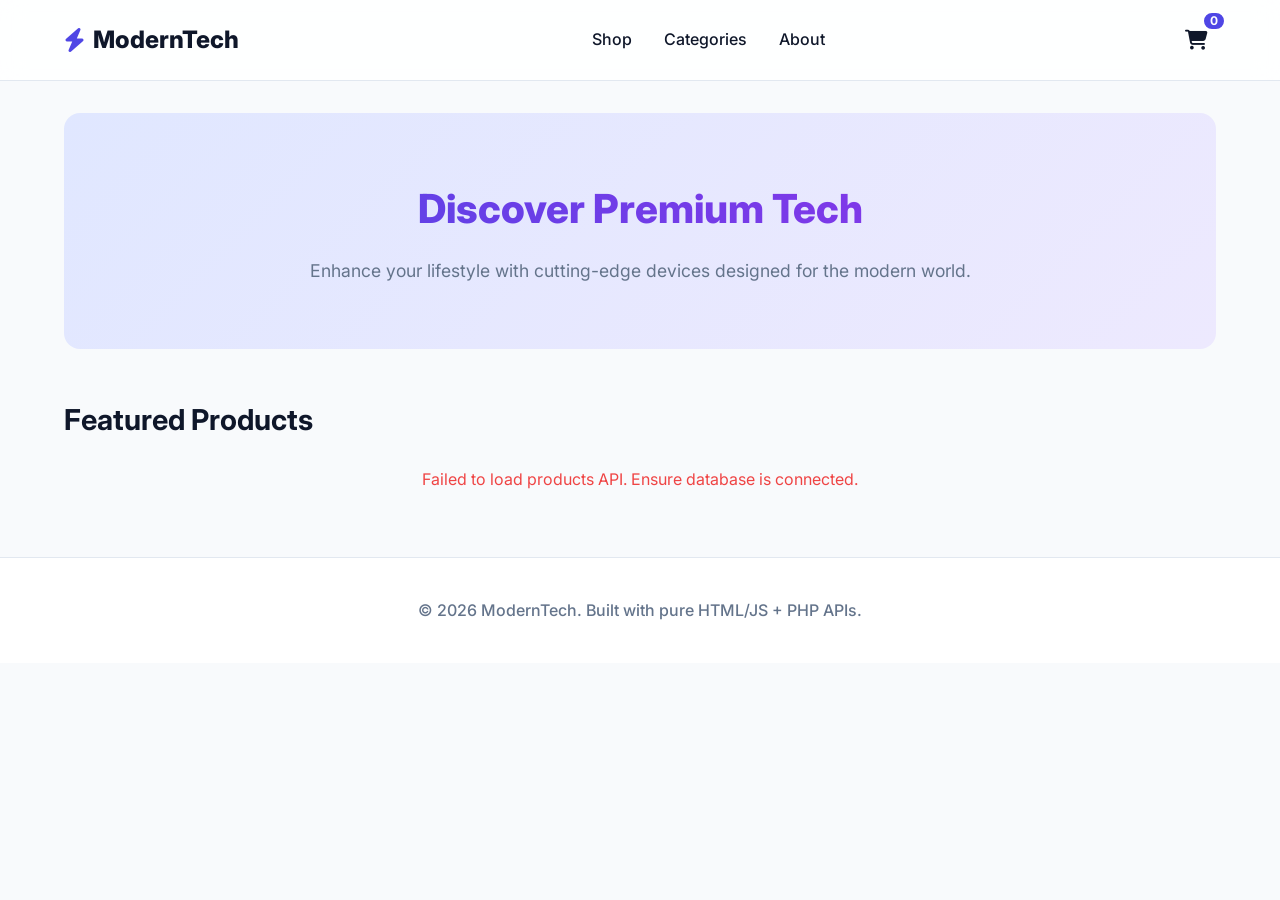
==== index.html @ 335d61a0 "Initial commit: Modern PHP E-commerce website" ====
<!DOCTYPE html>
<html lang="en">
<head>
    <meta charset="UTF-8">
    <meta name="viewport" content="width=device-width, initial-scale=1.0">
    <title>ModernTech | Shop</title>
    <link rel="preconnect" href="https://fonts.googleapis.com">
    <link rel="preconnect" href="https://fonts.gstatic.com" crossorigin>
    <link href="https://fonts.googleapis.com/css2?family=Inter:wght@300;400;500;600;700;800&display=swap" rel="stylesheet">
    <link rel="stylesheet" href="https://cdnjs.cloudflare.com/ajax/libs/font-awesome/6.4.0/css/all.min.css">
    <link rel="stylesheet" href="styles.css">
</head>
<body>
    <nav class="navbar">
        <div class="nav-container container">
            <a href="index.html" class="brand">
                <i class="fas fa-bolt text-primary"></i> ModernTech
            </a>
            <ul class="nav-links">
                <li><a href="index.html">Shop</a></li>
                <li><a href="#">Categories</a></li>
                <li><a href="#">About</a></li>
            </ul>
            <div class="nav-cart">
                <a href="cart.html" class="cart-btn">
                    <i class="fas fa-shopping-cart"></i>
                    <span class="cart-count">0</span>
                </a>
            </div>
        </div>
    </nav>

    <main class="container">
        <section class="hero">
            <h1>Discover Premium Tech</h1>
            <p>Enhance your lifestyle with cutting-edge devices designed for the modern world.</p>
        </section>

        <h2 class="section-title">Featured Products</h2>
        <div id="product-grid" class="product-grid">
            <p class="text-light text-center" style="grid-column: 1 / -1; padding: 3rem;">
                <i class="fas fa-spinner fa-spin fa-2x mb-3"></i><br>
                Loading amazing products...
            </p>
        </div>
    </main>

    <footer class="footer">
        <div class="container text-center">
            <p>&copy; 2026 ModernTech. Built with pure HTML/JS + PHP APIs.</p>
        </div>
    </footer>

    <script src="script.js"></script>
    <script>
        document.addEventListener('DOMContentLoaded', loadProducts);
    </script>
</body>
</html>
---- styles.css ----
:root {
  --primary: #4f46e5;
  --primary-hover: #4338ca;
  --secondary: #e0e7ff;
  --bg: #f8fafc;
  --surface: #ffffff;
  --text: #0f172a;
  --text-light: #64748b;
  --danger: #ef4444;
  --border: #e2e8f0;
  --shadow: 0 4px 6px -1px rgb(0 0 0 / 0.1), 0 2px 4px -2px rgb(0 0 0 / 0.1);
  --shadow-lg: 0 10px 15px -3px rgb(0 0 0 / 0.1), 0 4px 6px -4px rgb(0 0 0 / 0.1);
  --radius: 16px;
  --transition: all 0.25s cubic-bezier(0.4, 0, 0.2, 1);
}

* {
  margin: 0;
  padding: 0;
  box-sizing: border-box;
  font-family: 'Inter', sans-serif;
}

body {
  background-color: var(--bg);
  color: var(--text);
  line-height: 1.6;
}

.container {
  width: 100%;
  max-width: 1200px;
  margin: 0 auto;
  padding: 0 1.5rem;
}

li { list-style: none; }
a { text-decoration: none; color: inherit; }

/* Typography Colors */
.text-primary { color: var(--primary); }
.text-danger { color: var(--danger); }
.text-light { color: var(--text-light); }
.text-center { text-align: center; }
.font-bold { font-weight: 700; }
.mb-3 { margin-bottom: 1rem; }
.mt-3 { margin-top: 1rem; }

/* Navbar */
.navbar {
  position: sticky;
  top: 0;
  z-index: 100;
  background: rgba(255, 255, 255, 0.85);
  backdrop-filter: blur(12px);
  border-bottom: 1px solid var(--border);
  padding: 1rem 0;
}
.nav-container {
  display: flex;
  justify-content: space-between;
  align-items: center;
}
.brand {
  font-size: 1.5rem;
  font-weight: 800;
  display: flex;
  align-items: center;
  gap: 0.5rem;
}
.nav-links {
  display: flex;
  gap: 2rem;
  font-weight: 500;
}
.nav-links a {
    transition: var(--transition);
}
.nav-links a:hover {
  color: var(--primary);
}
.cart-btn {
  position: relative;
  font-size: 1.25rem;
  padding: 0.5rem;
  transition: var(--transition);
  display: inline-block;
}
.cart-btn:hover {
  color: var(--primary);
  transform: scale(1.1);
}
.cart-count {
  position: absolute;
  top: -5px;
  right: -10px;
  background: var(--primary);
  color: white;
  font-size: 0.75rem;
  font-weight: 700;
  height: 20px;
  min-width: 20px;
  border-radius: 9999px;
  display: flex;
  align-items: center;
  justify-content: center;
  padding: 0 6px;
  border: 2px solid white;
}

@keyframes pulse {
  0% { transform: scale(1); }
  50% { transform: scale(1.3); }
  100% { transform: scale(1); }
}
.pulse {
  animation: pulse 0.3s ease-in-out;
}

/* Hero Section */
.hero {
  text-align: center;
  padding: 4rem 1.5rem;
  background: linear-gradient(135deg, #e0e7ff 0%, #ede9fe 100%);
  border-radius: var(--radius);
  margin: 2rem 0;
}
.hero h1 {
  font-size: 2.5rem;
  font-weight: 800;
  margin-bottom: 1rem;
  background: -webkit-linear-gradient(45deg, #4f46e5, #9333ea);
  -webkit-background-clip: text;
  -webkit-text-fill-color: transparent;
}
.hero p {
  color: var(--text-light);
  font-size: 1.1rem;
}

/* Product Grid */
.section-title {
  margin: 3rem 0 1.5rem;
  font-size: 1.8rem;
  font-weight: 700;
}
.product-grid {
  display: grid;
  grid-template-columns: repeat(auto-fill, minmax(280px, 1fr));
  gap: 2rem;
  margin-bottom: 4rem;
}
.card {
  background: var(--surface);
  border-radius: var(--radius);
  border: 1px solid var(--border);
  overflow: hidden;
  transition: var(--transition);
  display: flex;
  flex-direction: column;
}
.card:hover {
  box-shadow: var(--shadow-lg);
  transform: translateY(-5px);
  border-color: var(--primary);
}
.card-img {
  width: 100%;
  height: 220px;
  object-fit: contain;
  background-color: white;
  padding: 1rem;
  transition: var(--transition);
}
.card:hover .card-img {
    transform: scale(1.05);
}
.card-body {
  padding: 1.5rem;
  display: flex;
  flex-direction: column;
  flex-grow: 1;
  gap: 0.75rem;
  background-color: var(--surface);
  z-index: 1;
  border-top: 1px solid var(--border);
}
.card-title {
  font-size: 1.1rem;
  font-weight: 600;
  display: -webkit-box;
  -webkit-line-clamp: 2;
  -webkit-box-orient: vertical;
  overflow: hidden;
}
.card-price {
  font-size: 1.25rem;
  font-weight: 700;
  color: var(--primary);
  margin-top: auto;
  margin-bottom: 0.5rem;
}

/* Buttons */
.btn {
  display: inline-flex;
  align-items: center;
  justify-content: center;
  gap: 0.5rem;
  padding: 0.75rem 1.5rem;
  background: var(--primary);
  color: white;
  border: none;
  border-radius: 8px;
  font-weight: 600;
  cursor: pointer;
  transition: var(--transition);
  font-size: 1rem;
}
.btn:hover {
  background: var(--primary-hover);
  transform: translateY(-2px);
  box-shadow: 0 4px 12px rgba(79, 70, 229, 0.3);
}
.btn-large {
  padding: 1rem 2rem;
  font-size: 1.1rem;
}
.btn-secondary {
  display: inline-flex;
  align-items: center;
  justify-content: center;
  gap: 0.5rem;
  padding: 0.75rem 1.5rem;
  background: var(--secondary);
  color: var(--primary);
  border: none;
  border-radius: 8px;
  font-weight: 600;
  cursor: pointer;
  transition: var(--transition);
}
.btn-secondary:hover {
  background: #c7d2fe;
}
.btn-danger {
  background: var(--danger);
  color: white;
  border: none;
  width: 40px;
  height: 40px;
  border-radius: 8px;
  display: flex;
  align-items: center;
  justify-content: center;
  cursor: pointer;
  transition: var(--transition);
}
.btn-danger:hover {
  background: #dc2626;
  transform: scale(1.05);
}
.btn-block {
  width: 100%;
}

/* Product Page */
.product-page {
  padding: 2rem 1.5rem;
}
.product-details {
  display: grid;
  grid-template-columns: 1fr 1fr;
  gap: 4rem;
  align-items: start;
}
.product-image-container {
  background: var(--surface);
  border-radius: var(--radius);
  border: 1px solid var(--border);
  padding: 3rem;
  text-align: center;
  box-shadow: var(--shadow);
}
.product-large-image {
  max-width: 100%;
  height: auto;
  max-height: 500px;
  object-fit: contain;
}
.product-info {
  display: flex;
  flex-direction: column;
  gap: 1.5rem;
}
.product-title {
  font-size: 2.5rem;
  font-weight: 800;
  line-height: 1.2;
}
.product-price {
  font-size: 2rem;
  color: var(--primary);
  font-weight: 700;
}
.product-desc {
  font-size: 1.1rem;
  color: var(--text-light);
  line-height: 1.8;
}

/* Cart Page */
.cart-page {
  padding: 1rem 1.5rem 4rem;
}
.cart-layout {
  display: grid;
  grid-template-columns: 2fr 1fr;
  gap: 2rem;
}
.cart-items {
  display: flex;
  flex-direction: column;
  gap: 1rem;
}
.cart-item {
  display: flex;
  align-items: center;
  background: var(--surface);
  padding: 1.5rem;
  border-radius: var(--radius);
  border: 1px solid var(--border);
  gap: 1.5rem;
  transition: var(--transition);
}
.cart-item:hover {
    box-shadow: var(--shadow);
}
.cart-img {
  width: 90px;
  height: 90px;
  object-fit: contain;
  background: white;
}
.cart-item-details {
  flex-grow: 1;
}
.cart-item-details h3 {
  font-size: 1.1rem;
  margin-bottom: 0.5rem;
  font-weight: 600;
}
.cart-summary {
  background: var(--surface);
  padding: 2rem;
  border-radius: var(--radius);
  border: 1px solid var(--border);
  position: sticky;
  top: 100px;
  box-shadow: var(--shadow);
}
.cart-summary h3 {
  margin-bottom: 1.5rem;
  font-size: 1.25rem;
  border-bottom: 1px solid var(--border);
  padding-bottom: 1rem;
}
.summary-row {
  display: flex;
  justify-content: space-between;
  margin-bottom: 1rem;
  color: var(--text-light);
  font-weight: 500;
}
.summary-total {
  display: flex;
  justify-content: space-between;
  margin-top: 1.5rem;
  padding-top: 1.5rem;
  border-top: 1px dashed var(--border);
  font-size: 1.25rem;
  font-weight: 800;
  color: var(--text);
}

.empty-cart {
    padding: 4rem 1rem;
    background: var(--surface);
    border-radius: var(--radius);
    border: 1px solid var(--border);
}
.empty-cart h2 {
    margin: 1rem 0 0.5rem;
}

/* Toast */
#toast {
  visibility: hidden;
  min-width: 280px;
  background-color: var(--text);
  color: #fff;
  text-align: center;
  border-radius: 8px;
  padding: 16px;
  position: fixed;
  z-index: 1000;
  right: 30px;
  bottom: -50px;
  font-size: 1rem;
  font-weight: 500;
  box-shadow: 0 10px 15px -3px rgba(0,0,0,0.1);
  opacity: 0;
  transition: opacity 0.3s, bottom 0.3s cubic-bezier(0.4, 0, 0.2, 1);
  display: flex;
  align-items: center;
  justify-content: center;
  gap: 0.5rem;
}
#toast.show {
  visibility: visible;
  opacity: 1;
  bottom: 30px;
}
#toast i {
    color: #10b981;
}

/* Footer */
.footer {
  background: var(--surface);
  border-top: 1px solid var(--border);
  padding: 2.5rem 0;
  margin-top: auto;
  color: var(--text-light);
  font-weight: 500;
}

/* Responsive */
@media (max-width: 768px) {
  .product-details { grid-template-columns: 1fr; gap: 2rem; }
  .cart-layout { grid-template-columns: 1fr; }
  .nav-links { display: none; }
  .cart-item { flex-direction: column; text-align: center; }
  .cart-img { width: 140px; height: 140px; }
  .hero h1 { font-size: 2rem; }
}
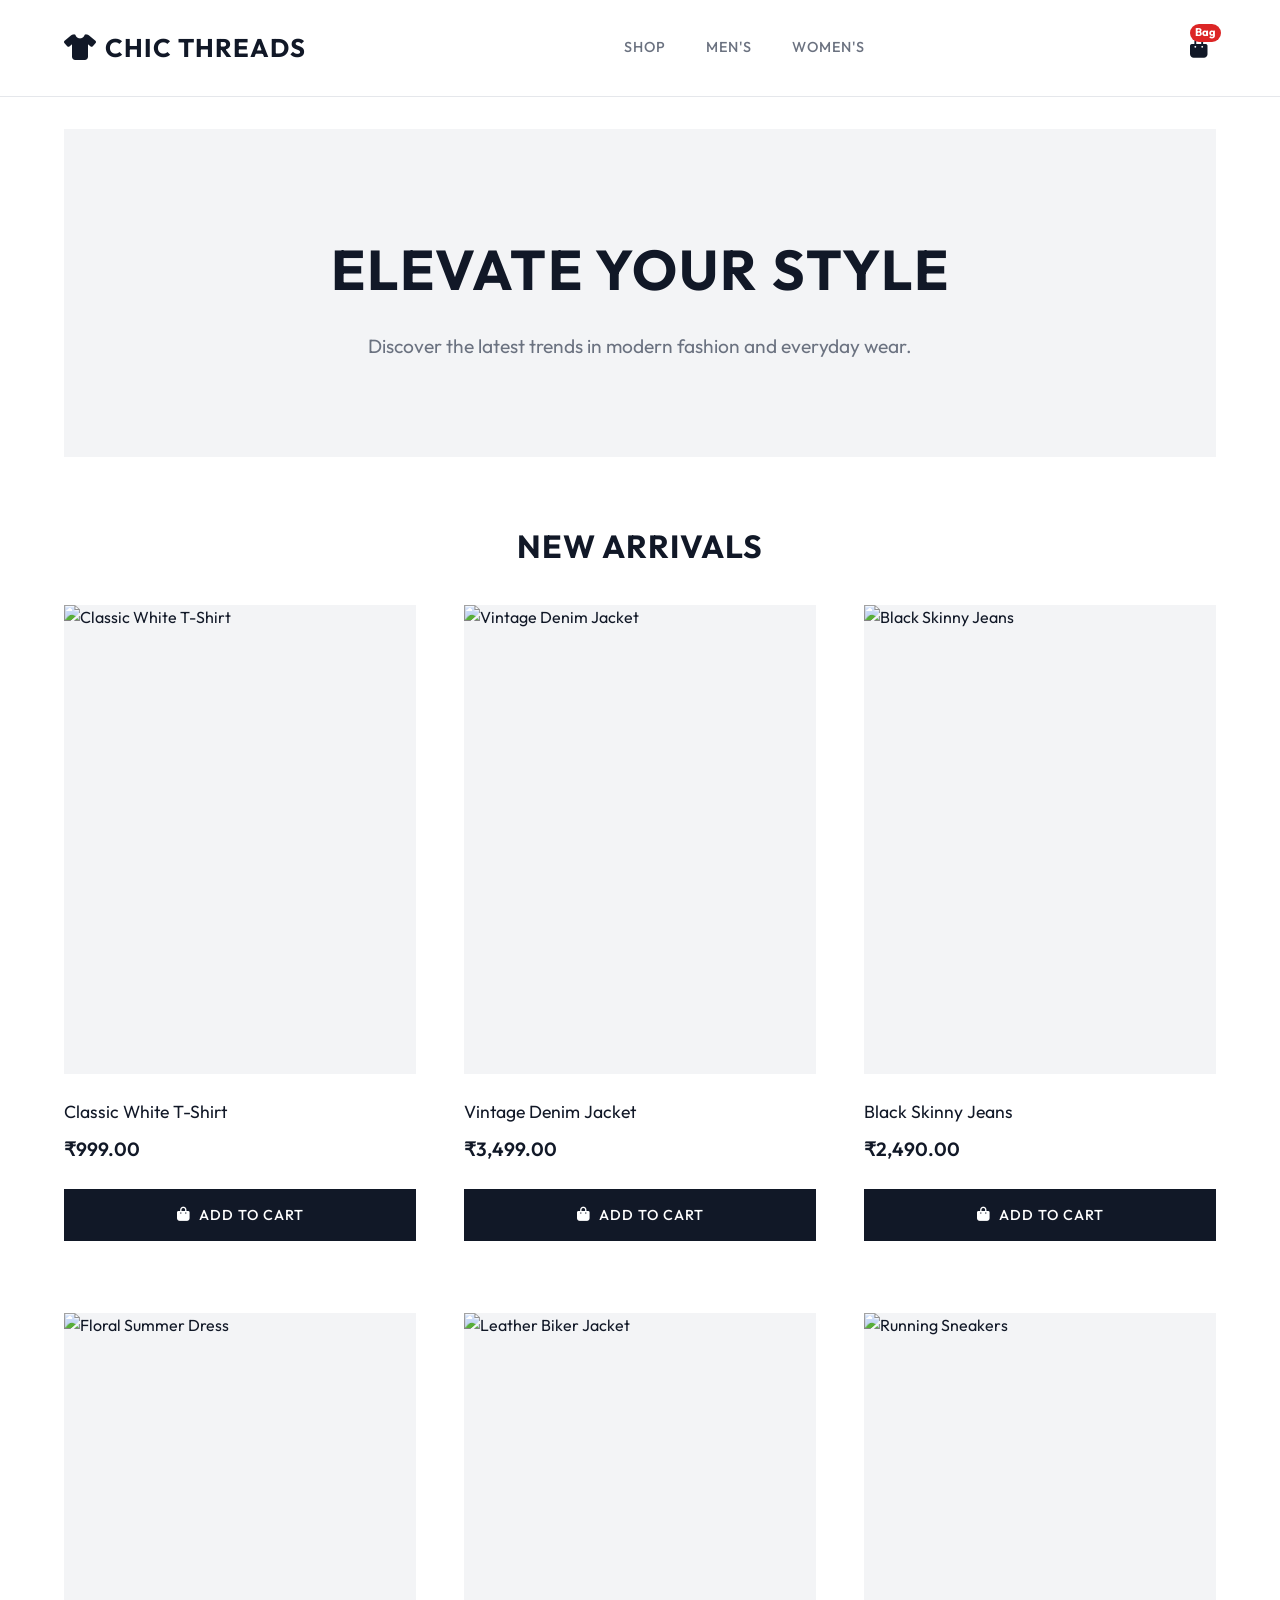
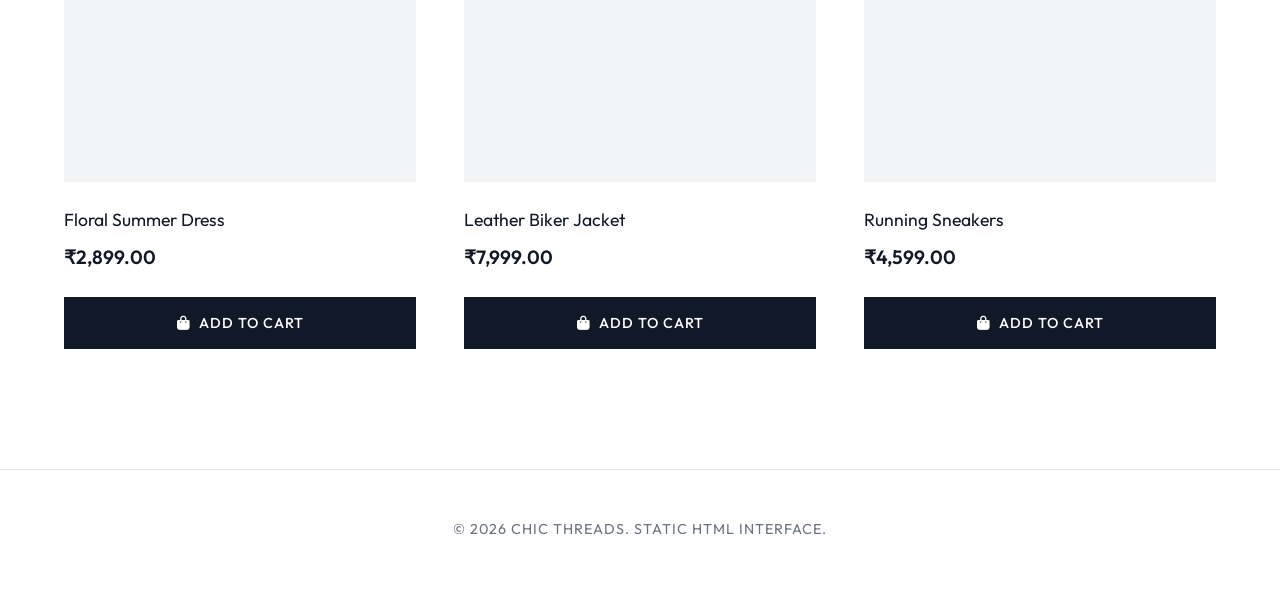
==== commit 386e45f1: "Refocus on clothing theme, add category pages, replace API with form submission" ====
--- a/index.html
+++ b/index.html
@@ -3,10 +3,11 @@
 <head>
     <meta charset="UTF-8">
     <meta name="viewport" content="width=device-width, initial-scale=1.0">
-    <title>ModernTech | Shop</title>
+    <title>Chic Threads | Premium Fashion</title>
+    <!-- Elegant Font -->
     <link rel="preconnect" href="https://fonts.googleapis.com">
     <link rel="preconnect" href="https://fonts.gstatic.com" crossorigin>
-    <link href="https://fonts.googleapis.com/css2?family=Inter:wght@300;400;500;600;700;800&display=swap" rel="stylesheet">
+    <link href="https://fonts.googleapis.com/css2?family=Outfit:wght@300;400;500;600;700&display=swap" rel="stylesheet">
     <link rel="stylesheet" href="https://cdnjs.cloudflare.com/ajax/libs/font-awesome/6.4.0/css/all.min.css">
     <link rel="stylesheet" href="styles.css">
 </head>
@@ -14,46 +15,129 @@
     <nav class="navbar">
         <div class="nav-container container">
             <a href="index.html" class="brand">
-                <i class="fas fa-bolt text-primary"></i> ModernTech
+                <i class="fas fa-tshirt"></i> Chic Threads
             </a>
             <ul class="nav-links">
                 <li><a href="index.html">Shop</a></li>
-                <li><a href="#">Categories</a></li>
-                <li><a href="#">About</a></li>
+                <li><a href="mens.php">Men's</a></li>
+                <li><a href="womens.php">Women's</a></li>
             </ul>
             <div class="nav-cart">
-                <a href="cart.html" class="cart-btn">
-                    <i class="fas fa-shopping-cart"></i>
-                    <span class="cart-count">0</span>
+                <a href="cart.php" class="cart-btn">
+                    <i class="fas fa-shopping-bag"></i>
+                    <span class="cart-count">Bag</span>
                 </a>
             </div>
         </div>
     </nav>
-
     <main class="container">
-        <section class="hero">
-            <h1>Discover Premium Tech</h1>
-            <p>Enhance your lifestyle with cutting-edge devices designed for the modern world.</p>
+        <section class="hero hero-fashion">
+            <div class="hero-content">
+                <h1>Elevate Your Style</h1>
+                <p>Discover the latest trends in modern fashion and everyday wear.</p>
+            </div>
         </section>
 
-        <h2 class="section-title">Featured Products</h2>
-        <div id="product-grid" class="product-grid">
-            <p class="text-light text-center" style="grid-column: 1 / -1; padding: 3rem;">
-                <i class="fas fa-spinner fa-spin fa-2x mb-3"></i><br>
-                Loading amazing products...
-            </p>
+        <h2 class="section-title">New Arrivals</h2>
+        <div class="product-grid">
+            
+            <article class="card">
+                <a href="product.php?id=1" class="card-img-wrapper">
+                    <img src="https://images.unsplash.com/photo-1521572163474-6864f9cf17ab?auto=format&fit=crop&w=800&q=80" alt="Classic White T-Shirt" class="card-img" loading="lazy">
+                </a>
+                <div class="card-body">
+                    <a href="product.php?id=1"><h3 class="card-title">Classic White T-Shirt</h3></a>
+                    <p class="card-price">₹999.00</p>
+                    <form action="cart_action.php" method="POST" class="add-to-cart-form">
+                        <input type="hidden" name="action" value="add">
+                        <input type="hidden" name="product_id" value="1">
+                        <button type="submit" class="btn btn-block"><i class="fas fa-shopping-bag"></i> Add to Cart</button>
+                    </form>
+                </div>
+            </article>
+
+            <article class="card">
+                <a href="product.php?id=2" class="card-img-wrapper">
+                    <img src="https://images.unsplash.com/photo-1576995853123-5a10305d93c0?auto=format&fit=crop&w=800&q=80" alt="Vintage Denim Jacket" class="card-img" loading="lazy">
+                </a>
+                <div class="card-body">
+                    <a href="product.php?id=2"><h3 class="card-title">Vintage Denim Jacket</h3></a>
+                    <p class="card-price">₹3,499.00</p>
+                    <form action="cart_action.php" method="POST" class="add-to-cart-form">
+                        <input type="hidden" name="action" value="add">
+                        <input type="hidden" name="product_id" value="2">
+                        <button type="submit" class="btn btn-block"><i class="fas fa-shopping-bag"></i> Add to Cart</button>
+                    </form>
+                </div>
+            </article>
+
+            <article class="card">
+                <a href="product.php?id=3" class="card-img-wrapper">
+                    <img src="https://images.unsplash.com/photo-1541099649105-f69ad21f3246?auto=format&fit=crop&w=800&q=80" alt="Black Skinny Jeans" class="card-img" loading="lazy">
+                </a>
+                <div class="card-body">
+                    <a href="product.php?id=3"><h3 class="card-title">Black Skinny Jeans</h3></a>
+                    <p class="card-price">₹2,490.00</p>
+                    <form action="cart_action.php" method="POST" class="add-to-cart-form">
+                        <input type="hidden" name="action" value="add">
+                        <input type="hidden" name="product_id" value="3">
+                        <button type="submit" class="btn btn-block"><i class="fas fa-shopping-bag"></i> Add to Cart</button>
+                    </form>
+                </div>
+            </article>
+
+            <article class="card">
+                <a href="product.php?id=4" class="card-img-wrapper">
+                    <img src="https://images.unsplash.com/photo-1572804013309-59a88b7e92f1?auto=format&fit=crop&w=800&q=80" alt="Floral Summer Dress" class="card-img" loading="lazy">
+                </a>
+                <div class="card-body">
+                    <a href="product.php?id=4"><h3 class="card-title">Floral Summer Dress</h3></a>
+                    <p class="card-price">₹2,899.00</p>
+                    <form action="cart_action.php" method="POST" class="add-to-cart-form">
+                        <input type="hidden" name="action" value="add">
+                        <input type="hidden" name="product_id" value="4">
+                        <button type="submit" class="btn btn-block"><i class="fas fa-shopping-bag"></i> Add to Cart</button>
+                    </form>
+                </div>
+            </article>
+
+            <article class="card">
+                <a href="product.php?id=5" class="card-img-wrapper">
+                    <img src="https://images.unsplash.com/photo-1551028719-00167b16eac5?auto=format&fit=crop&w=800&q=80" alt="Leather Biker Jacket" class="card-img" loading="lazy">
+                </a>
+                <div class="card-body">
+                    <a href="product.php?id=5"><h3 class="card-title">Leather Biker Jacket</h3></a>
+                    <p class="card-price">₹7,999.00</p>
+                    <form action="cart_action.php" method="POST" class="add-to-cart-form">
+                        <input type="hidden" name="action" value="add">
+                        <input type="hidden" name="product_id" value="5">
+                        <button type="submit" class="btn btn-block"><i class="fas fa-shopping-bag"></i> Add to Cart</button>
+                    </form>
+                </div>
+            </article>
+
+            <article class="card">
+                <a href="product.php?id=6" class="card-img-wrapper">
+                    <img src="https://images.unsplash.com/photo-1542291026-7eec264c27ff?auto=format&fit=crop&w=800&q=80" alt="Running Sneakers" class="card-img" loading="lazy">
+                </a>
+                <div class="card-body">
+                    <a href="product.php?id=6"><h3 class="card-title">Running Sneakers</h3></a>
+                    <p class="card-price">₹4,599.00</p>
+                    <form action="cart_action.php" method="POST" class="add-to-cart-form">
+                        <input type="hidden" name="action" value="add">
+                        <input type="hidden" name="product_id" value="6">
+                        <button type="submit" class="btn btn-block"><i class="fas fa-shopping-bag"></i> Add to Cart</button>
+                    </form>
+                </div>
+            </article>
+
         </div>
     </main>
-
     <footer class="footer">
         <div class="container text-center">
-            <p>&copy; 2026 ModernTech. Built with pure HTML/JS + PHP APIs.</p>
+            <p>&copy; 2026 Chic Threads. Static HTML Interface.</p>
         </div>
     </footer>
-
     <script src="script.js"></script>
-    <script>
-        document.addEventListener('DOMContentLoaded', loadProducts);
-    </script>
 </body>
 </html>
--- a/styles.css
+++ b/styles.css
@@ -1,24 +1,24 @@
 :root {
-  --primary: #4f46e5;
-  --primary-hover: #4338ca;
-  --secondary: #e0e7ff;
-  --bg: #f8fafc;
+  --primary: #111827; /* Dark elegant */
+  --primary-hover: #374151;
+  --secondary: #f3f4f6;
+  --bg: #ffffff;
   --surface: #ffffff;
-  --text: #0f172a;
-  --text-light: #64748b;
-  --danger: #ef4444;
-  --border: #e2e8f0;
-  --shadow: 0 4px 6px -1px rgb(0 0 0 / 0.1), 0 2px 4px -2px rgb(0 0 0 / 0.1);
+  --text: #111827;
+  --text-light: #6b7280;
+  --danger: #dc2626;
+  --border: #e5e7eb;
+  --shadow: 0 1px 3px 0 rgb(0 0 0 / 0.1), 0 1px 2px -1px rgb(0 0 0 / 0.1);
   --shadow-lg: 0 10px 15px -3px rgb(0 0 0 / 0.1), 0 4px 6px -4px rgb(0 0 0 / 0.1);
-  --radius: 16px;
-  --transition: all 0.25s cubic-bezier(0.4, 0, 0.2, 1);
+  --radius: 0px; /* Sharp modern fashion edges */
+  --transition: all 0.3s ease;
 }
 
 * {
   margin: 0;
   padding: 0;
   box-sizing: border-box;
-  font-family: 'Inter', sans-serif;
+  font-family: 'Outfit', sans-serif;
 }
 
 body {
@@ -45,16 +45,16 @@
 .font-bold { font-weight: 700; }
 .mb-3 { margin-bottom: 1rem; }
 .mt-3 { margin-top: 1rem; }
+.w-100 { width: 100%; }
 
 /* Navbar */
 .navbar {
   position: sticky;
   top: 0;
   z-index: 100;
-  background: rgba(255, 255, 255, 0.85);
-  backdrop-filter: blur(12px);
+  background: var(--surface);
   border-bottom: 1px solid var(--border);
-  padding: 1rem 0;
+  padding: 1.5rem 0;
 }
 .nav-container {
   display: flex;
@@ -62,19 +62,25 @@
   align-items: center;
 }
 .brand {
-  font-size: 1.5rem;
-  font-weight: 800;
+  font-size: 1.6rem;
+  font-weight: 700;
+  letter-spacing: 1px;
+  text-transform: uppercase;
   display: flex;
   align-items: center;
   gap: 0.5rem;
 }
 .nav-links {
   display: flex;
-  gap: 2rem;
+  gap: 2.5rem;
   font-weight: 500;
+  text-transform: uppercase;
+  font-size: 0.9rem;
+  letter-spacing: 1px;
 }
 .nav-links a {
     transition: var(--transition);
+    color: var(--text-light);
 }
 .nav-links a:hover {
   color: var(--primary);
@@ -85,120 +91,108 @@
   padding: 0.5rem;
   transition: var(--transition);
   display: inline-block;
+  color: var(--text);
 }
 .cart-btn:hover {
-  color: var(--primary);
-  transform: scale(1.1);
+  transform: translateY(-2px);
 }
 .cart-count {
   position: absolute;
-  top: -5px;
-  right: -10px;
-  background: var(--primary);
+  top: 0;
+  right: -5px;
+  background: var(--danger);
   color: white;
-  font-size: 0.75rem;
+  font-size: 0.7rem;
   font-weight: 700;
-  height: 20px;
-  min-width: 20px;
+  height: 18px;
+  min-width: 18px;
   border-radius: 9999px;
   display: flex;
   align-items: center;
   justify-content: center;
-  padding: 0 6px;
-  border: 2px solid white;
-}
-
-@keyframes pulse {
-  0% { transform: scale(1); }
-  50% { transform: scale(1.3); }
-  100% { transform: scale(1); }
-}
-.pulse {
-  animation: pulse 0.3s ease-in-out;
+  padding: 0 5px;
 }
 
 /* Hero Section */
 .hero {
   text-align: center;
-  padding: 4rem 1.5rem;
-  background: linear-gradient(135deg, #e0e7ff 0%, #ede9fe 100%);
-  border-radius: var(--radius);
+  padding: 6rem 1.5rem;
+  background: var(--secondary);
   margin: 2rem 0;
+  position: relative;
+  overflow: hidden;
+  display: flex;
+  align-items: center;
+  justify-content: center;
+}
+.hero-content {
+    z-index: 2;
 }
 .hero h1 {
-  font-size: 2.5rem;
-  font-weight: 800;
+  font-size: 3.5rem;
+  font-weight: 700;
   margin-bottom: 1rem;
-  background: -webkit-linear-gradient(45deg, #4f46e5, #9333ea);
-  -webkit-background-clip: text;
-  -webkit-text-fill-color: transparent;
+  text-transform: uppercase;
+  letter-spacing: 2px;
 }
 .hero p {
   color: var(--text-light);
-  font-size: 1.1rem;
+  font-size: 1.2rem;
+  max-width: 600px;
+  margin: 0 auto;
 }
 
 /* Product Grid */
 .section-title {
-  margin: 3rem 0 1.5rem;
-  font-size: 1.8rem;
+  margin: 4rem 0 2rem;
+  font-size: 2rem;
   font-weight: 700;
+  text-transform: uppercase;
+  letter-spacing: 1px;
+  text-align: center;
 }
 .product-grid {
   display: grid;
-  grid-template-columns: repeat(auto-fill, minmax(280px, 1fr));
-  gap: 2rem;
-  margin-bottom: 4rem;
+  grid-template-columns: repeat(auto-fill, minmax(300px, 1fr));
+  gap: 3rem;
+  margin-bottom: 6rem;
 }
 .card {
-  background: var(--surface);
-  border-radius: var(--radius);
-  border: 1px solid var(--border);
-  overflow: hidden;
-  transition: var(--transition);
   display: flex;
   flex-direction: column;
 }
-.card:hover {
-  box-shadow: var(--shadow-lg);
-  transform: translateY(-5px);
-  border-color: var(--primary);
+.card-img-wrapper {
+    overflow: hidden;
+    position: relative;
+    aspect-ratio: 3/4;
+    background-color: var(--secondary);
 }
 .card-img {
   width: 100%;
-  height: 220px;
-  object-fit: contain;
-  background-color: white;
-  padding: 1rem;
-  transition: var(--transition);
+  height: 100%;
+  object-fit: cover;
+  transition: transform 0.6s ease;
 }
 .card:hover .card-img {
     transform: scale(1.05);
 }
 .card-body {
-  padding: 1.5rem;
+  padding: 1.5rem 0;
   display: flex;
   flex-direction: column;
   flex-grow: 1;
-  gap: 0.75rem;
-  background-color: var(--surface);
-  z-index: 1;
-  border-top: 1px solid var(--border);
+  gap: 0.5rem;
 }
 .card-title {
   font-size: 1.1rem;
+  font-weight: 400;
+  text-transform: capitalize;
+}
+.card-price {
+  font-size: 1.2rem;
   font-weight: 600;
-  display: -webkit-box;
-  -webkit-line-clamp: 2;
-  -webkit-box-orient: vertical;
-  overflow: hidden;
-}
-.card-price {
-  font-size: 1.25rem;
-  font-weight: 700;
-  color: var(--primary);
   margin-top: auto;
-  margin-bottom: 0.5rem;
+  margin-bottom: 1rem;
 }
 
 /* Buttons */
@@ -207,58 +201,61 @@
   align-items: center;
   justify-content: center;
   gap: 0.5rem;
-  padding: 0.75rem 1.5rem;
+  padding: 1rem 2rem;
   background: var(--primary);
   color: white;
-  border: none;
-  border-radius: 8px;
-  font-weight: 600;
+  border: 1px solid var(--primary);
+  border-radius: var(--radius);
+  font-weight: 500;
+  text-transform: uppercase;
+  letter-spacing: 1px;
   cursor: pointer;
   transition: var(--transition);
+  font-size: 0.9rem;
+}
+.btn:hover {
+  background: transparent;
+  color: var(--primary);
+}
+.btn-large {
+  padding: 1.2rem 2.5rem;
   font-size: 1rem;
-}
-.btn:hover {
-  background: var(--primary-hover);
-  transform: translateY(-2px);
-  box-shadow: 0 4px 12px rgba(79, 70, 229, 0.3);
-}
-.btn-large {
-  padding: 1rem 2rem;
-  font-size: 1.1rem;
 }
 .btn-secondary {
   display: inline-flex;
   align-items: center;
   justify-content: center;
   gap: 0.5rem;
-  padding: 0.75rem 1.5rem;
-  background: var(--secondary);
+  padding: 1rem 2rem;
+  background: transparent;
   color: var(--primary);
-  border: none;
-  border-radius: 8px;
-  font-weight: 600;
+  border: 1px solid var(--border);
+  border-radius: var(--radius);
+  font-weight: 500;
+  text-transform: uppercase;
+  letter-spacing: 1px;
   cursor: pointer;
   transition: var(--transition);
+  font-size: 0.9rem;
 }
 .btn-secondary:hover {
-  background: #c7d2fe;
+  border-color: var(--primary);
 }
 .btn-danger {
-  background: var(--danger);
-  color: white;
+  background: transparent;
+  color: var(--text-light);
   border: none;
   width: 40px;
   height: 40px;
-  border-radius: 8px;
   display: flex;
   align-items: center;
   justify-content: center;
   cursor: pointer;
   transition: var(--transition);
+  font-size: 1.2rem;
 }
 .btn-danger:hover {
-  background: #dc2626;
-  transform: scale(1.05);
+  color: var(--danger);
 }
 .btn-block {
   width: 100%;
@@ -266,173 +263,155 @@
 
 /* Product Page */
 .product-page {
-  padding: 2rem 1.5rem;
+  padding: 4rem 1.5rem;
 }
 .product-details {
   display: grid;
   grid-template-columns: 1fr 1fr;
-  gap: 4rem;
+  gap: 5rem;
   align-items: start;
 }
 .product-image-container {
-  background: var(--surface);
-  border-radius: var(--radius);
-  border: 1px solid var(--border);
-  padding: 3rem;
-  text-align: center;
-  box-shadow: var(--shadow);
+  aspect-ratio: 3/4;
+  background: var(--secondary);
+  overflow: hidden;
 }
 .product-large-image {
-  max-width: 100%;
-  height: auto;
-  max-height: 500px;
-  object-fit: contain;
+  width: 100%;
+  height: 100%;
+  object-fit: cover;
 }
 .product-info {
   display: flex;
   flex-direction: column;
   gap: 1.5rem;
+  position: sticky;
+  top: 100px;
 }
 .product-title {
   font-size: 2.5rem;
-  font-weight: 800;
+  font-weight: 600;
   line-height: 1.2;
 }
 .product-price {
-  font-size: 2rem;
-  color: var(--primary);
-  font-weight: 700;
+  font-size: 1.7rem;
+  font-weight: 500;
 }
 .product-desc {
-  font-size: 1.1rem;
+  font-size: 1.05rem;
   color: var(--text-light);
   line-height: 1.8;
+  padding-bottom: 2rem;
+  border-bottom: 1px solid var(--border);
 }
 
 /* Cart Page */
 .cart-page {
-  padding: 1rem 1.5rem 4rem;
+  padding: 2rem 1.5rem 6rem;
 }
 .cart-layout {
   display: grid;
-  grid-template-columns: 2fr 1fr;
+  grid-template-columns: 2.5fr 1fr;
+  gap: 3rem;
+  align-items: start;
+}
+.cart-items {
+  display: flex;
+  flex-direction: column;
+}
+.cart-item {
+  display: flex;
+  align-items: center;
+  background: var(--surface);
+  padding: 1.5rem 0;
+  border-bottom: 1px solid var(--border);
   gap: 2rem;
 }
-.cart-items {
-  display: flex;
-  flex-direction: column;
-  gap: 1rem;
-}
-.cart-item {
-  display: flex;
-  align-items: center;
-  background: var(--surface);
-  padding: 1.5rem;
-  border-radius: var(--radius);
-  border: 1px solid var(--border);
-  gap: 1.5rem;
-  transition: var(--transition);
-}
-.cart-item:hover {
-    box-shadow: var(--shadow);
-}
 .cart-img {
-  width: 90px;
-  height: 90px;
-  object-fit: contain;
-  background: white;
+  width: 120px;
+  height: 160px;
+  object-fit: cover;
+  background: var(--secondary);
 }
 .cart-item-details {
   flex-grow: 1;
 }
 .cart-item-details h3 {
-  font-size: 1.1rem;
+  font-size: 1.2rem;
   margin-bottom: 0.5rem;
-  font-weight: 600;
+  font-weight: 500;
 }
 .cart-summary {
-  background: var(--surface);
-  padding: 2rem;
-  border-radius: var(--radius);
-  border: 1px solid var(--border);
+  background: var(--secondary);
+  padding: 2.5rem;
   position: sticky;
   top: 100px;
-  box-shadow: var(--shadow);
 }
 .cart-summary h3 {
-  margin-bottom: 1.5rem;
-  font-size: 1.25rem;
-  border-bottom: 1px solid var(--border);
-  padding-bottom: 1rem;
+  margin-bottom: 2rem;
+  font-size: 1.1rem;
+  text-transform: uppercase;
+  letter-spacing: 1px;
 }
 .summary-row {
   display: flex;
   justify-content: space-between;
   margin-bottom: 1rem;
-  color: var(--text-light);
-  font-weight: 500;
+  color: var(--text);
 }
 .summary-total {
   display: flex;
   justify-content: space-between;
-  margin-top: 1.5rem;
+  margin-top: 2rem;
   padding-top: 1.5rem;
-  border-top: 1px dashed var(--border);
+  border-top: 1px solid var(--border);
   font-size: 1.25rem;
-  font-weight: 800;
-  color: var(--text);
+  font-weight: 600;
 }
 
 .empty-cart {
-    padding: 4rem 1rem;
-    background: var(--surface);
-    border-radius: var(--radius);
-    border: 1px solid var(--border);
+    padding: 6rem 1rem;
 }
 .empty-cart h2 {
-    margin: 1rem 0 0.5rem;
+    margin: 1.5rem 0 1rem;
+    font-weight: 400;
 }
 
 /* Toast */
 #toast {
   visibility: hidden;
-  min-width: 280px;
-  background-color: var(--text);
+  min-width: 250px;
+  background-color: var(--primary);
   color: #fff;
   text-align: center;
-  border-radius: 8px;
   padding: 16px;
   position: fixed;
   z-index: 1000;
   right: 30px;
-  bottom: -50px;
-  font-size: 1rem;
-  font-weight: 500;
-  box-shadow: 0 10px 15px -3px rgba(0,0,0,0.1);
+  top: 100px;
+  font-size: 0.95rem;
+  box-shadow: var(--shadow-lg);
   opacity: 0;
-  transition: opacity 0.3s, bottom 0.3s cubic-bezier(0.4, 0, 0.2, 1);
-  display: flex;
-  align-items: center;
-  justify-content: center;
-  gap: 0.5rem;
+  transition: opacity 0.3s, top 0.3s cubic-bezier(0.4, 0, 0.2, 1);
+  display: inline-flex;
+  align-items: center;
+  justify-content: center;
+  gap: 0.75rem;
 }
 #toast.show {
   visibility: visible;
   opacity: 1;
-  bottom: 30px;
-}
-#toast i {
-    color: #10b981;
+  top: 120px;
 }
 
 /* Footer */
 .footer {
-  background: var(--surface);
   border-top: 1px solid var(--border);
-  padding: 2.5rem 0;
-  margin-top: auto;
+  padding: 3rem 0;
   color: var(--text-light);
-  font-weight: 500;
+  font-size: 0.9rem;
+  text-transform: uppercase;
+  letter-spacing: 1px;
 }
 
 /* Responsive */
@@ -440,7 +419,5 @@
   .product-details { grid-template-columns: 1fr; gap: 2rem; }
   .cart-layout { grid-template-columns: 1fr; }
   .nav-links { display: none; }
-  .cart-item { flex-direction: column; text-align: center; }
-  .cart-img { width: 140px; height: 140px; }
-  .hero h1 { font-size: 2rem; }
-}
+  .hero h1 { font-size: 2.2rem; }
+}
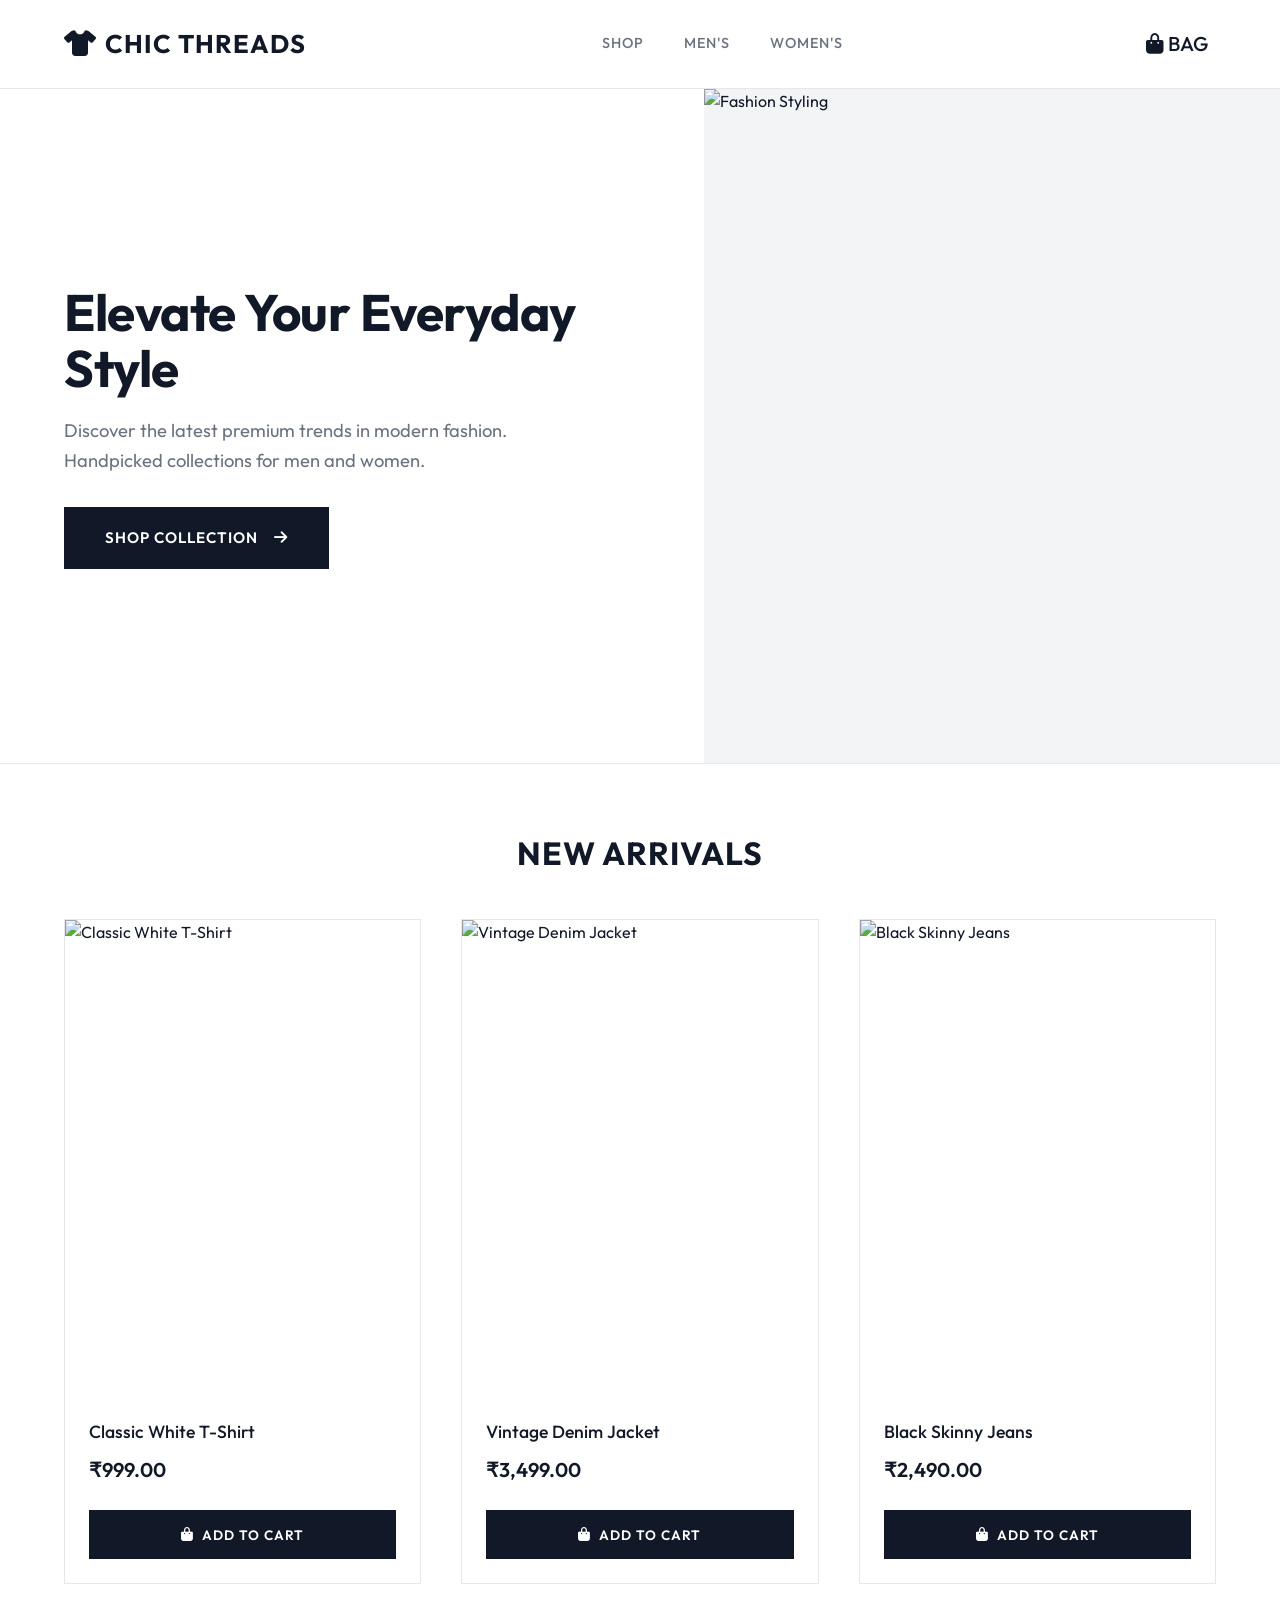
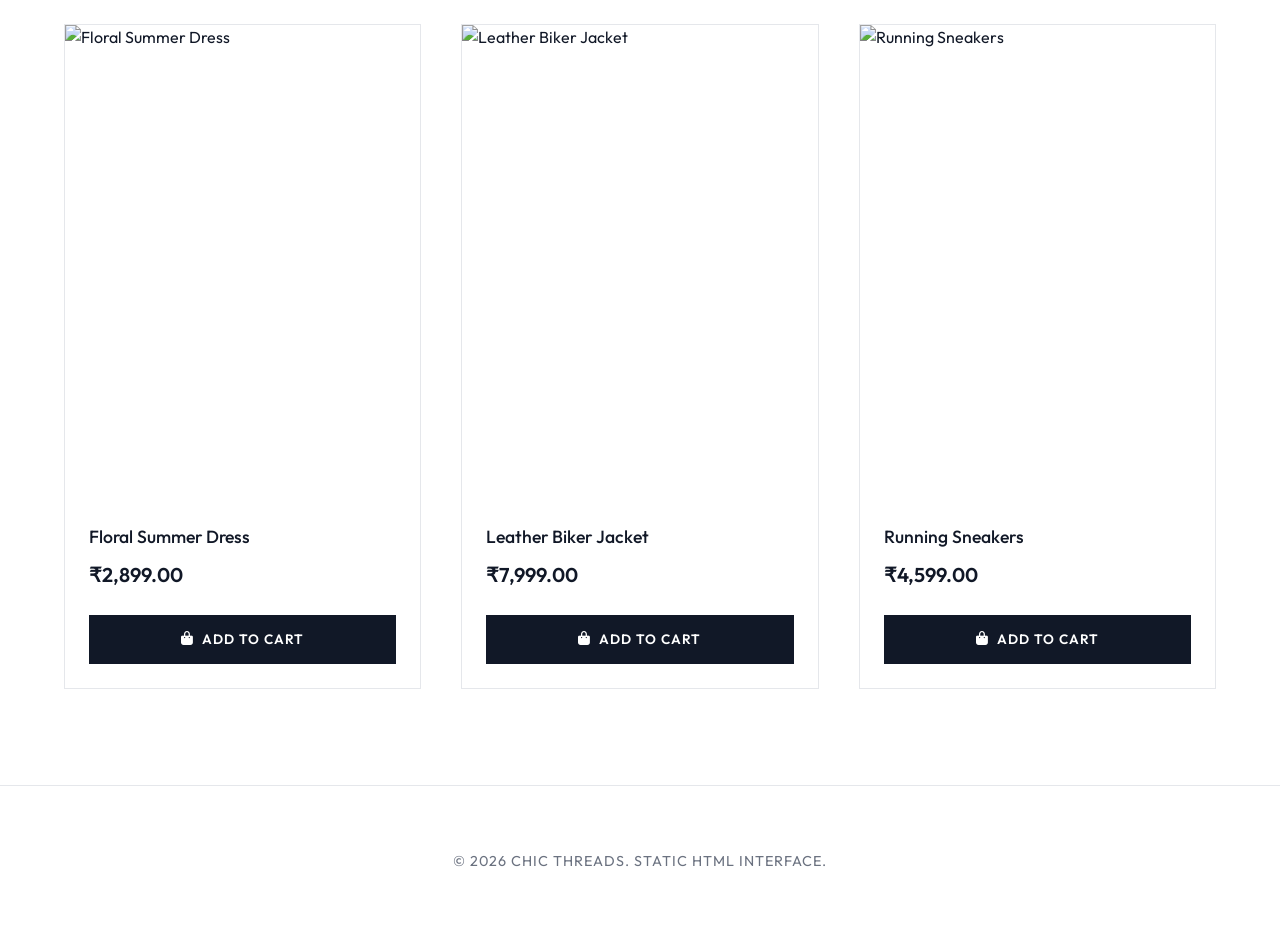
==== commit 715adce9: "UI: Add interactive animations, minimalist split hero, and fix grid alignment" ====
--- a/index.html
+++ b/index.html
@@ -30,13 +30,17 @@
             </div>
         </div>
     </nav>
-    <main class="container">
-        <section class="hero hero-fashion">
-            <div class="hero-content">
-                <h1>Elevate Your Style</h1>
-                <p>Discover the latest trends in modern fashion and everyday wear.</p>
-            </div>
-        </section>
+    <section class="hero-split">
+        <div class="hero-text">
+            <h1>Elevate Your Everyday Style</h1>
+            <p>Discover the latest premium trends in modern fashion. Handpicked collections for men and women.</p>
+            <a href="#new-arrivals" class="btn btn-large" style="margin-top: 2rem; width: max-content;">Shop Collection <i class="fas fa-arrow-right" style="margin-left:0.5rem"></i></a>
+        </div>
+        <div class="hero-image">
+            <img src="https://images.unsplash.com/photo-1483985988355-763728e1935b?auto=format&fit=crop&w=1200&q=80" alt="Fashion Styling">
+        </div>
+    </section>
+    <main class="container" id="new-arrivals">
 
         <h2 class="section-title">New Arrivals</h2>
         <div class="product-grid">
--- a/styles.css
+++ b/styles.css
@@ -1,5 +1,5 @@
 :root {
-  --primary: #111827; /* Dark elegant */
+  --primary: #111827; 
   --primary-hover: #374151;
   --secondary: #f3f4f6;
   --bg: #ffffff;
@@ -8,10 +8,10 @@
   --text-light: #6b7280;
   --danger: #dc2626;
   --border: #e5e7eb;
-  --shadow: 0 1px 3px 0 rgb(0 0 0 / 0.1), 0 1px 2px -1px rgb(0 0 0 / 0.1);
-  --shadow-lg: 0 10px 15px -3px rgb(0 0 0 / 0.1), 0 4px 6px -4px rgb(0 0 0 / 0.1);
-  --radius: 0px; /* Sharp modern fashion edges */
-  --transition: all 0.3s ease;
+  --shadow: 0 4px 6px -1px rgb(0 0 0 / 0.05), 0 2px 4px -2px rgb(0 0 0 / 0.05);
+  --shadow-lg: 0 10px 15px -3px rgb(0 0 0 / 0.08), 0 4px 6px -4px rgb(0 0 0 / 0.05);
+  --radius: 0px; 
+  --transition: all 0.4s cubic-bezier(0.16, 1, 0.3, 1);
 }
 
 * {
@@ -27,6 +27,20 @@
   line-height: 1.6;
 }
 
+/* Animations */
+@keyframes fadeUp {
+  from { opacity: 0; transform: translateY(30px); }
+  to { opacity: 1; transform: translateY(0); }
+}
+
+@keyframes ripple-effect {
+  to { transform: scale(4); opacity: 0; }
+}
+
+main {
+  animation: fadeUp 0.8s var(--transition) forwards;
+}
+
 .container {
   width: 100%;
   max-width: 1200px;
@@ -34,10 +48,13 @@
   padding: 0 1.5rem;
 }
 
+.container-fluid {
+  width: 100%;
+}
+
 li { list-style: none; }
 a { text-decoration: none; color: inherit; }
 
-/* Typography Colors */
 .text-primary { color: var(--primary); }
 .text-danger { color: var(--danger); }
 .text-light { color: var(--text-light); }
@@ -54,7 +71,14 @@
   z-index: 100;
   background: var(--surface);
   border-bottom: 1px solid var(--border);
-  padding: 1.5rem 0;
+  padding: 1.25rem 0;
+  transition: padding 0.4s ease, background 0.4s ease, border-bottom 0.4s ease, box-shadow 0.4s ease;
+}
+.navbar.scrolled {
+  padding: 0.85rem 0;
+  background: rgba(255, 255, 255, 0.95);
+  backdrop-filter: blur(8px);
+  box-shadow: var(--shadow);
 }
 .nav-container {
   display: flex;
@@ -69,6 +93,10 @@
   display: flex;
   align-items: center;
   gap: 0.5rem;
+  transition: transform 0.3s ease;
+}
+.brand:hover {
+  transform: scale(1.02);
 }
 .nav-links {
   display: flex;
@@ -79,8 +107,22 @@
   letter-spacing: 1px;
 }
 .nav-links a {
-    transition: var(--transition);
-    color: var(--text-light);
+  transition: var(--transition);
+  color: var(--text-light);
+  position: relative;
+}
+.nav-links a::after {
+  content: '';
+  position: absolute;
+  bottom: -4px;
+  left: 0;
+  width: 0%;
+  height: 2px;
+  background-color: var(--primary);
+  transition: var(--transition);
+}
+.nav-links a:hover::after {
+  width: 100%;
 }
 .nav-links a:hover {
   color: var(--primary);
@@ -90,61 +132,97 @@
   font-size: 1.25rem;
   padding: 0.5rem;
   transition: var(--transition);
-  display: inline-block;
+  display: inline-flex;
+  align-items: center;
+  gap: 0.25rem;
   color: var(--text);
+  font-weight: 500;
+  text-transform: uppercase;
 }
 .cart-btn:hover {
-  transform: translateY(-2px);
-}
-.cart-count {
+  transform: translateY(-3px);
+}
+
+/* Minimal Hero Structure */
+.hero-split {
+  display: flex;
+  flex-direction: column-reverse; /* image top on mobile */
+  background: var(--surface);
+  border-bottom: 1px solid var(--border);
+  margin-bottom: 4rem;
+}
+@media (min-width: 900px) {
+  .hero-split {
+    flex-direction: row;
+    height: 75vh;
+    min-height: 500px;
+  }
+}
+.hero-text {
+  flex: 1;
+  display: flex;
+  flex-direction: column;
+  justify-content: center;
+  align-items: flex-start;
+  padding: 4rem 2rem;
+  margin: 0 auto;
+  max-width: 650px;
+}
+@media (min-width: 900px) {
+  .hero-text {
+    padding: 0 4rem;
+    max-width: 100%;
+  }
+}
+.hero-split h1 {
+  font-size: clamp(2.5rem, 4vw, 3.8rem);
+  font-weight: 700;
+  line-height: 1.1;
+  text-transform: capitalize;
+  letter-spacing: -0.5px;
+}
+.hero-split p {
+  color: var(--text-light);
+  font-size: 1.15rem;
+  margin-top: 1.25rem;
+  line-height: 1.6;
+  max-width: 450px;
+}
+.hero-image {
+  flex: 1;
+  position: relative;
+  min-height: 400px;
+  background: var(--secondary);
+  overflow: hidden;
+}
+.hero-image img {
   position: absolute;
-  top: 0;
-  right: -5px;
-  background: var(--danger);
-  color: white;
-  font-size: 0.7rem;
-  font-weight: 700;
-  height: 18px;
-  min-width: 18px;
-  border-radius: 9999px;
+  inset: 0;
+  width: 100%;
+  height: 100%;
+  object-fit: cover;
+  transition: transform 6s ease-out;
+}
+.hero-split:hover .hero-image img {
+  transform: scale(1.05);
+}
+
+/* Base Hero fallback (if used safely) */
+.hero-fashion {
+  text-align: center;
+  background: var(--secondary);
+  position: relative;
+  overflow: hidden;
   display: flex;
   align-items: center;
   justify-content: center;
-  padding: 0 5px;
-}
-
-/* Hero Section */
-.hero {
-  text-align: center;
-  padding: 6rem 1.5rem;
-  background: var(--secondary);
-  margin: 2rem 0;
-  position: relative;
-  overflow: hidden;
-  display: flex;
-  align-items: center;
-  justify-content: center;
-}
-.hero-content {
-    z-index: 2;
-}
-.hero h1 {
-  font-size: 3.5rem;
-  font-weight: 700;
-  margin-bottom: 1rem;
-  text-transform: uppercase;
-  letter-spacing: 2px;
-}
-.hero p {
-  color: var(--text-light);
-  font-size: 1.2rem;
-  max-width: 600px;
-  margin: 0 auto;
-}
+  transition: var(--transition);
+}
+.hero-fashion h1 { font-size: 3rem; }
 
 /* Product Grid */
 .section-title {
-  margin: 4rem 0 2rem;
+  margin: 0 0 2.5rem 0;
   font-size: 2rem;
   font-weight: 700;
   text-transform: uppercase;
@@ -153,46 +231,73 @@
 }
 .product-grid {
   display: grid;
-  grid-template-columns: repeat(auto-fill, minmax(300px, 1fr));
-  gap: 3rem;
+  grid-template-columns: repeat(auto-fill, minmax(280px, 1fr));
+  gap: 2.5rem;
   margin-bottom: 6rem;
 }
 .card {
   display: flex;
   flex-direction: column;
+  background: var(--surface);
+  border: 1px solid var(--border);
+  overflow: hidden;
+  transition: var(--transition);
+  height: 100%;
+}
+.card:hover {  
+  transform: translateY(-4px);
+  box-shadow: 0 12px 24px rgba(0,0,0,0.06);
 }
 .card-img-wrapper {
-    overflow: hidden;
-    position: relative;
-    aspect-ratio: 3/4;
-    background-color: var(--secondary);
+  position: relative;
+  aspect-ratio: 3/4; /* strictly lock image ratio */
+  background-color: var(--bg);
+  overflow: hidden;
 }
 .card-img {
   width: 100%;
   height: 100%;
-  object-fit: cover;
-  transition: transform 0.6s ease;
+  object-fit: cover; /* perfectly contain images without distortion */
+  transition: transform 0.6s cubic-bezier(0.16, 1, 0.3, 1);
 }
 .card:hover .card-img {
-    transform: scale(1.05);
+  transform: scale(1.06);
+}
+.card-img-wrapper::after {
+  content: "";
+  position: absolute;
+  inset: 0;
+  background: rgba(0,0,0,0.02);
+  opacity: 0;
+  transition: var(--transition);
+}
+.card:hover .card-img-wrapper::after {
+  opacity: 1;
 }
 .card-body {
-  padding: 1.5rem 0;
+  padding: 1.5rem; /* crucial positioning fix */
   display: flex;
   flex-direction: column;
   flex-grow: 1;
-  gap: 0.5rem;
 }
 .card-title {
   font-size: 1.1rem;
-  font-weight: 400;
-  text-transform: capitalize;
+  font-weight: 500;
+  margin-bottom: 0.5rem;
+  color: var(--text);
+  transition: color 0.3s ease;
+}
+.card-title:hover {
+  color: var(--text-light);
 }
 .card-price {
-  font-size: 1.2rem;
+  font-size: 1.25rem;
   font-weight: 600;
-  margin-top: auto;
-  margin-bottom: 1rem;
+  margin-bottom: 1.5rem;
+}
+.add-to-cart-form {
+  margin-top: auto; /* Absolute magic that docks button to the bottom! */
+  width: 100%;
 }
 
 /* Buttons */
@@ -201,95 +306,109 @@
   align-items: center;
   justify-content: center;
   gap: 0.5rem;
-  padding: 1rem 2rem;
+  padding: 0.9rem 1.5rem;
   background: var(--primary);
   color: white;
   border: 1px solid var(--primary);
   border-radius: var(--radius);
-  font-weight: 500;
+  font-weight: 600;
   text-transform: uppercase;
   letter-spacing: 1px;
   cursor: pointer;
   transition: var(--transition);
-  font-size: 0.9rem;
+  font-size: 0.85rem;
+  width: 100%; /* Make buttons full width */
+  position: relative;
+  overflow: hidden;
 }
 .btn:hover {
   background: transparent;
   color: var(--primary);
 }
 .btn-large {
-  padding: 1.2rem 2.5rem;
-  font-size: 1rem;
+  padding: 1.1rem 2.5rem;
+  font-size: 0.95rem;
+  width: auto;
 }
 .btn-secondary {
   display: inline-flex;
   align-items: center;
   justify-content: center;
   gap: 0.5rem;
-  padding: 1rem 2rem;
+  padding: 0.9rem 1.5rem;
   background: transparent;
   color: var(--primary);
   border: 1px solid var(--border);
   border-radius: var(--radius);
-  font-weight: 500;
+  font-weight: 600;
   text-transform: uppercase;
   letter-spacing: 1px;
   cursor: pointer;
   transition: var(--transition);
-  font-size: 0.9rem;
+  font-size: 0.85rem;
+  position: relative;
+  overflow: hidden;
 }
 .btn-secondary:hover {
   border-color: var(--primary);
+  background: var(--bg);
 }
 .btn-danger {
   background: transparent;
   color: var(--text-light);
   border: none;
-  width: 40px;
-  height: 40px;
+  width: 32px;
+  height: 32px;
   display: flex;
   align-items: center;
   justify-content: center;
   cursor: pointer;
-  transition: var(--transition);
-  font-size: 1.2rem;
+  transition: transform 0.3s cubic-bezier(0.34, 1.56, 0.64, 1);
+  font-size: 1.1rem;
 }
 .btn-danger:hover {
   color: var(--danger);
+  transform: scale(1.2) rotate(90deg);
 }
 .btn-block {
   width: 100%;
 }
 
-/* Product Page */
+/* Product Page Detailed Layout */
 .product-page {
-  padding: 4rem 1.5rem;
+  padding: 3rem 1.5rem 6rem;
 }
 .product-details {
   display: grid;
   grid-template-columns: 1fr 1fr;
-  gap: 5rem;
+  gap: 4rem;
   align-items: start;
 }
 .product-image-container {
   aspect-ratio: 3/4;
   background: var(--secondary);
   overflow: hidden;
+  position: relative;
+  width: 100%;
 }
 .product-large-image {
   width: 100%;
   height: 100%;
   object-fit: cover;
+  transition: transform 0.6s cubic-bezier(0.16, 1, 0.3, 1);
+}
+.product-image-container:hover .product-large-image {
+  transform: scale(1.04);
 }
 .product-info {
   display: flex;
   flex-direction: column;
-  gap: 1.5rem;
+  gap: 1.25rem;
   position: sticky;
   top: 100px;
 }
 .product-title {
-  font-size: 2.5rem;
+  font-size: 2.25rem;
   font-weight: 600;
   line-height: 1.2;
 }
@@ -311,8 +430,8 @@
 }
 .cart-layout {
   display: grid;
-  grid-template-columns: 2.5fr 1fr;
-  gap: 3rem;
+  grid-template-columns: 2fr 1fr;
+  gap: 4rem;
   align-items: start;
 }
 .cart-items {
@@ -326,24 +445,27 @@
   padding: 1.5rem 0;
   border-bottom: 1px solid var(--border);
   gap: 2rem;
+  transition: var(--transition);
 }
 .cart-img {
-  width: 120px;
-  height: 160px;
+  width: 100px;
+  height: 130px;
   object-fit: cover;
   background: var(--secondary);
+  border-radius: 2px;
 }
 .cart-item-details {
   flex-grow: 1;
 }
 .cart-item-details h3 {
-  font-size: 1.2rem;
+  font-size: 1.15rem;
   margin-bottom: 0.5rem;
   font-weight: 500;
 }
 .cart-summary {
-  background: var(--secondary);
-  padding: 2.5rem;
+  background: var(--surface);
+  border: 1px solid var(--border);
+  padding: 2rem;
   position: sticky;
   top: 100px;
 }
@@ -370,21 +492,21 @@
 }
 
 .empty-cart {
-    padding: 6rem 1rem;
+  padding: 6rem 1rem;
 }
 .empty-cart h2 {
-    margin: 1.5rem 0 1rem;
-    font-weight: 400;
-}
-
-/* Toast */
+  margin: 1.5rem 0 1rem;
+  font-weight: 400;
+}
+
+/* Toast Settings */
 #toast {
   visibility: hidden;
   min-width: 250px;
-  background-color: var(--primary);
+  background-color: #10b981; 
   color: #fff;
   text-align: center;
-  padding: 16px;
+  padding: 16px 24px;
   position: fixed;
   z-index: 1000;
   right: 30px;
@@ -392,7 +514,7 @@
   font-size: 0.95rem;
   box-shadow: var(--shadow-lg);
   opacity: 0;
-  transition: opacity 0.3s, top 0.3s cubic-bezier(0.4, 0, 0.2, 1);
+  transition: opacity 0.4s, top 0.4s cubic-bezier(0.16, 1, 0.3, 1);
   display: inline-flex;
   align-items: center;
   justify-content: center;
@@ -404,20 +526,22 @@
   top: 120px;
 }
 
-/* Footer */
+/* Footer Section */
 .footer {
   border-top: 1px solid var(--border);
-  padding: 3rem 0;
+  padding: 4rem 1.5rem;
   color: var(--text-light);
   font-size: 0.9rem;
   text-transform: uppercase;
   letter-spacing: 1px;
-}
-
-/* Responsive */
-@media (max-width: 768px) {
+  background: var(--surface);
+}
+
+/* Responsive Overrides */
+@media (max-width: 900px) {
   .product-details { grid-template-columns: 1fr; gap: 2rem; }
   .cart-layout { grid-template-columns: 1fr; }
+}
+@media (max-width: 768px) {
   .nav-links { display: none; }
-  .hero h1 { font-size: 2.2rem; }
-}
+}
